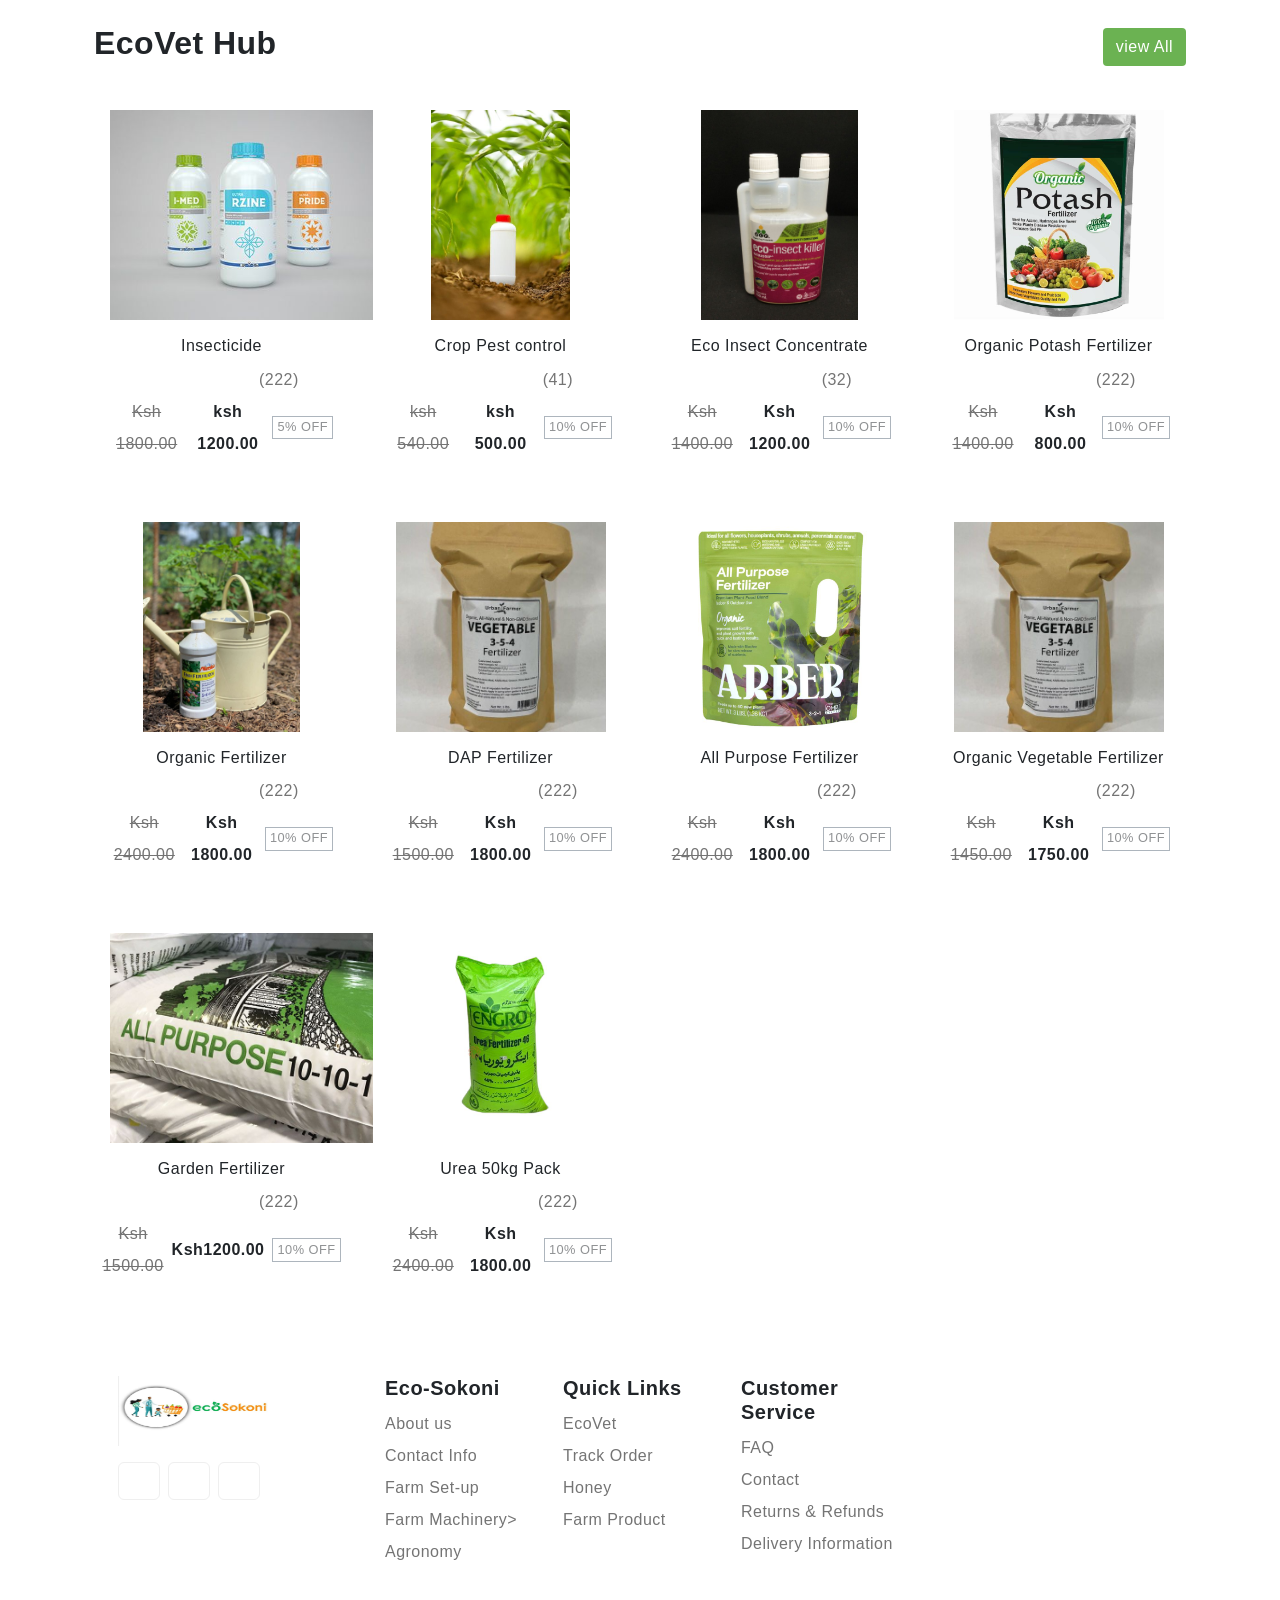
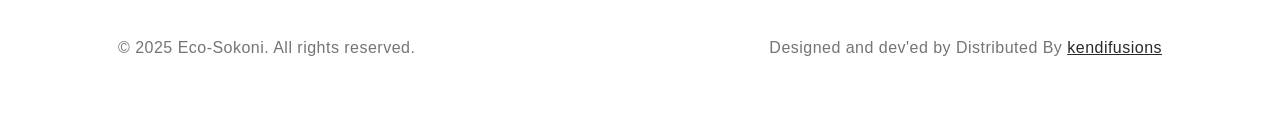
==== agrovet.html @ 6b437567 "eco-sokoni" ====
<!DOCTYPE html>
<html lang="en">
<head>
    <meta charset="UTF-8">
    <meta name="viewport" content="width=device-width, initial-scale=1.0">
    <title>Eco-sokoni | Agrovet</title>
    <link rel="stylesheet" href="css/honey.css">
    <link rel="stylesheet" href="https://cdn.jsdelivr.net/npm/swiper@9/swiper-bundle.min.css">
    <link href="https://cdn.jsdelivr.net/npm/bootstrap@5.3.0-alpha3/dist/css/bootstrap.min.css" rel="stylesheet" integrity="sha384-KK94CHFLLe+nY2dmCWGMq91rCGa5gtU4mk92HdvYe+M/SXH301p5ILy+dN9+nJOZ" crossorigin="anonymous">
    <link rel="stylesheet" type="text/css" href="css/vendor.css">
    <link rel="stylesheet" type="text/css" href="css/style.css">

    <link rel="preconnect" href="https://fonts.googleapis.com">
    <link rel="preconnect" href="https://fonts.gstatic.com" crossorigin>
    <link href="https://fonts.googleapis.com/css2?family=Nunito:wght@400;700&family=Open+Sans:ital,wght@0,400;0,700;1,400;1,700&display=swap" rel="stylesheet">

</head>
<body>
    <section class="pb-5">
        <div class="container-lg">
  
          <div class="row">
            <div class="col-md-12">
  
              <div class="section-header d-flex flex-wrap justify-content-between my-4">
                
                <h2 class="section-title">EcoVet Hub</h2>
  
                <div class="d-flex align-items-center">
                  <a href="shop.html" class="btn btn-primary rounded-1">view All</a>
                </div>
              </div>
              
            </div>
          </div>
          
          <div class="row">
            <div class="col-md-12">
  
              <div class="product-grid row row-cols-1 row-cols-sm-2 row-cols-md-3 row-cols-lg-3 row-cols-xl-4 row-cols-xxl-5">
                    
                <div class="col">
                  <div class="product-item">
                    <figure>
                      <a href="index.html" title="Product Title">
                        <img src="images/Insecticide - Mahmoud El-Najjar.jpg" alt="Product Thumbnail" class="tab-image">
                      </a>
                    </figure>
                    <div class="d-flex flex-column text-center">
                      <h3 class="fs-6 fw-normal">Insecticide </h3>
                      <div>
                        <span class="rating">
                          <svg width="18" height="18" class="text-warning"><use xlink:href="#star-full"></use></svg>
                          <svg width="18" height="18" class="text-warning"><use xlink:href="#star-full"></use></svg>
                          <svg width="18" height="18" class="text-warning"><use xlink:href="#star-full"></use></svg>
                          <svg width="18" height="18" class="text-warning"><use xlink:href="#star-full"></use></svg>
                          <svg width="18" height="18" class="text-warning"><use xlink:href="#star-half"></use></svg>
                        </span>
                        <span>(222)</span>
                      </div>
                      <div class="d-flex justify-content-center align-items-center gap-2">
                        <del>Ksh 1800.00</del>
                        <span class="text-dark fw-semibold">ksh 1200.00</span>
                        <span class="badge border border-dark-subtle rounded-0 fw-normal px-1 fs-7 lh-1 text-body-tertiary">5% OFF</span>
                      </div>
                      <div class="button-area p-3 pt-0">
                        <div class="row g-1 mt-2">
                          <div class="col-3"><input type="number" name="quantity" class="form-control border-dark-subtle input-number quantity" value="1"></div>
                          <div class="col-7"><a href="#" class="btn btn-primary rounded-1 p-2 fs-7 btn-cart"><svg width="18" height="18"><use xlink:href="#cart"></use></svg> Add to Cart</a></div>
                          <div class="col-2"><a href="#" class="btn btn-outline-dark rounded-1 p-2 fs-6"><svg width="18" height="18"><use xlink:href="#heart"></use></svg></a></div>
                        </div>
                      </div>
                    </div>
                  </div>
                </div>
  
                <div class="col">
                  <div class="product-item">
                    <figure>
                      <a href="index.html" title="Product Title">
                        <img src="images/Premium Photo _ Protection of crops from pests and diseases_ pesticide bottle at agriculture field_.jpg" alt="Product Thumbnail" class="tab-image">
                      </a>
                    </figure>
                    <div class="d-flex flex-column text-center">
                      <h3 class="fs-6 fw-normal"> Crop Pest control</h3>
                      <div>
                        <span class="rating">
                          <svg width="18" height="18" class="text-warning"><use xlink:href="#star-full"></use></svg>
                          <svg width="18" height="18" class="text-warning"><use xlink:href="#star-full"></use></svg>
                          <svg width="18" height="18" class="text-warning"><use xlink:href="#star-full"></use></svg>
                          <svg width="18" height="18" class="text-warning"><use xlink:href="#star-full"></use></svg>
                          <svg width="18" height="18" class="text-warning"><use xlink:href="#star-half"></use></svg>
                        </span>
                        <span>(41)</span>
                      </div>
                      <div class="d-flex justify-content-center align-items-center gap-2">
                        <del>ksh 540.00</del>
                        <span class="text-dark fw-semibold">ksh 500.00</span>
                        <span class="badge border border-dark-subtle rounded-0 fw-normal px-1 fs-7 lh-1 text-body-tertiary">10% OFF</span>
                      </div>
                      <div class="button-area p-3 pt-0">
                        <div class="row g-1 mt-2">
                          <div class="col-3"><input type="number" name="quantity" class="form-control border-dark-subtle input-number quantity" value="1"></div>
                          <div class="col-7"><a href="#" class="btn btn-primary rounded-1 p-2 fs-7 btn-cart"><svg width="18" height="18"><use xlink:href="#cart"></use></svg> Add to Cart</a></div>
                          <div class="col-2"><a href="#" class="btn btn-outline-dark rounded-1 p-2 fs-6"><svg width="18" height="18"><use xlink:href="#heart"></use></svg></a></div>
                        </div>
                      </div>
                    </div>
                  </div>
                </div>
  
                <div class="col">
                  <div class="product-item">
                    <figure>
                      <a href="index.html" title="Product Title">
                        <img src="images/OCP ECO INSECT KILLER CONCENTRATE - 250ml.jpg" alt="Product Thumbnail" class="tab-image">
                      </a>
                    </figure>
                    <div class="d-flex flex-column text-center">
                      <h3 class="fs-6 fw-normal">Eco Insect Concentrate</h3>
                      <div>
                        <span class="rating">
                          <svg width="18" height="18" class="text-warning"><use xlink:href="#star-full"></use></svg>
                          <svg width="18" height="18" class="text-warning"><use xlink:href="#star-full"></use></svg>
                          <svg width="18" height="18" class="text-warning"><use xlink:href="#star-full"></use></svg>
                          <svg width="18" height="18" class="text-warning"><use xlink:href="#star-full"></use></svg>
                          <svg width="18" height="18" class="text-warning"><use xlink:href="#star-half"></use></svg>
                        </span>
                        <span>(32)</span>
                      </div>
                      <div class="d-flex justify-content-center align-items-center gap-2">
                        <del>Ksh 1400.00</del>
                        <span class="text-dark fw-semibold">Ksh 1200.00</span>
                        <span class="badge border border-dark-subtle rounded-0 fw-normal px-1 fs-7 lh-1 text-body-tertiary">10% OFF</span>
                      </div>
                      <div class="button-area p-3 pt-0">
                        <div class="row g-1 mt-2">
                          <div class="col-3"><input type="number" name="quantity" class="form-control border-dark-subtle input-number quantity" value="1"></div>
                          <div class="col-7"><a href="#" class="btn btn-primary rounded-1 p-2 fs-7 btn-cart"><svg width="18" height="18"><use xlink:href="#cart"></use></svg> Add to Cart</a></div>
                          <div class="col-2"><a href="#" class="btn btn-outline-dark rounded-1 p-2 fs-6"><svg width="18" height="18"><use xlink:href="#heart"></use></svg></a></div>
                        </div>
                      </div>
                    </div>
                  </div>
                </div>
  
                <div class="col">
                  <div class="product-item">
                    <figure>
                      <a href="index.html" title="Product Title">
                        <img src="images/Organic Potash Fertilizer for Gardening, 880 GM helps in growing veggies _.jpg" alt="Product Thumbnail" class="tab-image">
                      </a>
                    </figure>
                    <div class="d-flex flex-column text-center">
                      <h3 class="fs-6 fw-normal">Organic Potash Fertilizer</h3>
                      <div>
                        <span class="rating">
                          <svg width="18" height="18" class="text-warning"><use xlink:href="#star-full"></use></svg>
                          <svg width="18" height="18" class="text-warning"><use xlink:href="#star-full"></use></svg>
                          <svg width="18" height="18" class="text-warning"><use xlink:href="#star-full"></use></svg>
                          <svg width="18" height="18" class="text-warning"><use xlink:href="#star-full"></use></svg>
                          <svg width="18" height="18" class="text-warning"><use xlink:href="#star-half"></use></svg>
                        </span>
                        <span>(222)</span>
                      </div>
                      <div class="d-flex justify-content-center align-items-center gap-2">
                        <del>Ksh 1400.00 </del>
                        <span class="text-dark fw-semibold">Ksh 800.00</span>
                        <span class="badge border border-dark-subtle rounded-0 fw-normal px-1 fs-7 lh-1 text-body-tertiary">10% OFF</span>
                      </div>
                      <div class="button-area p-3 pt-0">
                        <div class="row g-1 mt-2">
                          <div class="col-3"><input type="number" name="quantity" class="form-control border-dark-subtle input-number quantity" value="1"></div>
                          <div class="col-7"><a href="#" class="btn btn-primary rounded-1 p-2 fs-7 btn-cart"><svg width="18" height="18"><use xlink:href="#cart"></use></svg> Add to Cart</a></div>
                          <div class="col-2"><a href="#" class="btn btn-outline-dark rounded-1 p-2 fs-6"><svg width="18" height="18"><use xlink:href="#heart"></use></svg></a></div>
                        </div>
                      </div>
                    </div>
                  </div>
                </div>
                
                <div class="col">
                  <div class="product-item">
                    <figure>
                      <a href="index.html" title="Product Title">
                        <img src="images/Organic Fertilizer Options _ The Beginner's Garden.jpg" alt="Product Thumbnail" class="tab-image">
                      </a>
                    </figure>
                    <div class="d-flex flex-column text-center">
                      <h3 class="fs-6 fw-normal">Organic Fertilizer </h3>
                      <div>
                        <span class="rating">
                          <svg width="18" height="18" class="text-warning"><use xlink:href="#star-full"></use></svg>
                          <svg width="18" height="18" class="text-warning"><use xlink:href="#star-full"></use></svg>
                          <svg width="18" height="18" class="text-warning"><use xlink:href="#star-full"></use></svg>
                          <svg width="18" height="18" class="text-warning"><use xlink:href="#star-full"></use></svg>
                          <svg width="18" height="18" class="text-warning"><use xlink:href="#star-half"></use></svg>
                        </span>
                        <span>(222)</span>
                      </div>
                      <div class="d-flex justify-content-center align-items-center gap-2">
                        <del> Ksh 2400.00</del>
                        <span class="text-dark fw-semibold">Ksh 1800.00</span>
                        <span class="badge border border-dark-subtle rounded-0 fw-normal px-1 fs-7 lh-1 text-body-tertiary">10% OFF</span>
                      </div>
                      <div class="button-area p-3 pt-0">
                        <div class="row g-1 mt-2">
                          <div class="col-3"><input type="number" name="quantity" class="form-control border-dark-subtle input-number quantity" value="1"></div>
                          <div class="col-7"><a href="#" class="btn btn-primary rounded-1 p-2 fs-7 btn-cart"><svg width="18" height="18"><use xlink:href="#cart"></use></svg> Add to Cart</a></div>
                          <div class="col-2"><a href="#" class="btn btn-outline-dark rounded-1 p-2 fs-6"><svg width="18" height="18"><use xlink:href="#heart"></use></svg></a></div>
                        </div>
                      </div>
                    </div>
                  </div>
                </div>
                
                <div class="col">
                  <div class="product-item">
                    <figure>
                      <a href="index.html" title="Product Title">
                        <img src="images/Organic Vegetable Fertilizer, Fertilizers.jpg" alt="Product Thumbnail" class="tab-image">
                      </a>
                    </figure>
                    <div class="d-flex flex-column text-center">
                      <h3 class="fs-6 fw-normal">DAP Fertilizer</h3>
                      <div>
                        <span class="rating">
                          <svg width="18" height="18" class="text-warning"><use xlink:href="#star-full"></use></svg>
                          <svg width="18" height="18" class="text-warning"><use xlink:href="#star-full"></use></svg>
                          <svg width="18" height="18" class="text-warning"><use xlink:href="#star-full"></use></svg>
                          <svg width="18" height="18" class="text-warning"><use xlink:href="#star-full"></use></svg>
                          <svg width="18" height="18" class="text-warning"><use xlink:href="#star-half"></use></svg>
                        </span>
                        <span>(222)</span>
                      </div>
                      <div class="d-flex justify-content-center align-items-center gap-2">
                        <del>Ksh 1500.00</del>
                        <span class="text-dark fw-semibold">Ksh 1800.00</span>
                        <span class="badge border border-dark-subtle rounded-0 fw-normal px-1 fs-7 lh-1 text-body-tertiary">10% OFF</span>
                      </div>
                      <div class="button-area p-3 pt-0">
                        <div class="row g-1 mt-2">
                          <div class="col-3"><input type="number" name="quantity" class="form-control border-dark-subtle input-number quantity" value="1"></div>
                          <div class="col-7"><a href="#" class="btn btn-primary rounded-1 p-2 fs-7 btn-cart"><svg width="18" height="18"><use xlink:href="#cart"></use></svg> Add to Cart</a></div>
                          <div class="col-2"><a href="#" class="btn btn-outline-dark rounded-1 p-2 fs-6"><svg width="18" height="18"><use xlink:href="#heart"></use></svg></a></div>
                        </div>
                      </div>
                    </div>
                  </div>
                </div>
                
                <div class="col">
                  <div class="product-item">
                    <figure>
                      <a href="index.html" title="Product Title">
                        <img src="images/Organic All Purpose Fertilizer.jpg" alt="Product Thumbnail" class="tab-image">
                      </a>
                    </figure>
                    <div class="d-flex flex-column text-center">
                      <h3 class="fs-6 fw-normal">All Purpose Fertilizer</h3>
                      <div>
                        <span class="rating">
                          <svg width="18" height="18" class="text-warning"><use xlink:href="#star-full"></use></svg>
                          <svg width="18" height="18" class="text-warning"><use xlink:href="#star-full"></use></svg>
                          <svg width="18" height="18" class="text-warning"><use xlink:href="#star-full"></use></svg>
                          <svg width="18" height="18" class="text-warning"><use xlink:href="#star-full"></use></svg>
                          <svg width="18" height="18" class="text-warning"><use xlink:href="#star-half"></use></svg>
                        </span>
                        <span>(222)</span>
                      </div>
                      <div class="d-flex justify-content-center align-items-center gap-2">
                        <del>Ksh 2400.00</del>
                        <span class="text-dark fw-semibold">Ksh 1800.00</span>
                        <span class="badge border border-dark-subtle rounded-0 fw-normal px-1 fs-7 lh-1 text-body-tertiary">10% OFF</span>
                      </div>
                      <div class="button-area p-3 pt-0">
                        <div class="row g-1 mt-2">
                          <div class="col-3"><input type="number" name="quantity" class="form-control border-dark-subtle input-number quantity" value="1"></div>
                          <div class="col-7"><a href="#" class="btn btn-primary rounded-1 p-2 fs-7 btn-cart"><svg width="18" height="18"><use xlink:href="#cart"></use></svg> Add to Cart</a></div>
                          <div class="col-2"><a href="#" class="btn btn-outline-dark rounded-1 p-2 fs-6"><svg width="18" height="18"><use xlink:href="#heart"></use></svg></a></div>
                        </div>
                      </div>
                    </div>
                  </div>
                </div>
                
                <div class="col">
                  <div class="product-item">
                    <figure>
                      <a href="index.html" title="Product Title">
                        <img src="images/Organic Vegetable Fertilizer, Fertilizers.jpg" alt="Product Thumbnail" class="tab-image">
                      </a>
                    </figure>
                    <div class="d-flex flex-column text-center">
                      <h3 class="fs-6 fw-normal">Organic Vegetable Fertilizer</h3>
                      <div>
                        <span class="rating">
                          <svg width="18" height="18" class="text-warning"><use xlink:href="#star-full"></use></svg>
                          <svg width="18" height="18" class="text-warning"><use xlink:href="#star-full"></use></svg>
                          <svg width="18" height="18" class="text-warning"><use xlink:href="#star-full"></use></svg>
                          <svg width="18" height="18" class="text-warning"><use xlink:href="#star-full"></use></svg>
                          <svg width="18" height="18" class="text-warning"><use xlink:href="#star-half"></use></svg>
                        </span>
                        <span>(222)</span>
                      </div>
                      <div class="d-flex justify-content-center align-items-center gap-2">
                        <del>Ksh 1450.00</del>
                        <span class="text-dark fw-semibold">Ksh 1750.00</span>
                        <span class="badge border border-dark-subtle rounded-0 fw-normal px-1 fs-7 lh-1 text-body-tertiary">10% OFF</span>
                      </div>
                      <div class="button-area p-3 pt-0">
                        <div class="row g-1 mt-2">
                          <div class="col-3"><input type="number" name="quantity" class="form-control border-dark-subtle input-number quantity" value="1"></div>
                          <div class="col-7"><a href="#" class="btn btn-primary rounded-1 p-2 fs-7 btn-cart"><svg width="18" height="18"><use xlink:href="#cart"></use></svg> Add to Cart</a></div>
                          <div class="col-2"><a href="#" class="btn btn-outline-dark rounded-1 p-2 fs-6"><svg width="18" height="18"><use xlink:href="#heart"></use></svg></a></div>
                        </div>
                      </div>
                    </div>
                  </div>
                </div>
                
                <div class="col">
                  <div class="product-item">
                    <figure>
                      <a href="index.html" title="Product Title">
                        <img src="images/Garden Fertilizer Basics _ Key Things to Know _ joe gardener®.jpg" alt="Product Thumbnail" class="tab-image">
                      </a>
                    </figure>
                    <div class="d-flex flex-column text-center">
                      <h3 class="fs-6 fw-normal">Garden Fertilizer </h3>
                      <div>
                        <span class="rating">
                          <svg width="18" height="18" class="text-warning"><use xlink:href="#star-full"></use></svg>
                          <svg width="18" height="18" class="text-warning"><use xlink:href="#star-full"></use></svg>
                          <svg width="18" height="18" class="text-warning"><use xlink:href="#star-full"></use></svg>
                          <svg width="18" height="18" class="text-warning"><use xlink:href="#star-full"></use></svg>
                          <svg width="18" height="18" class="text-warning"><use xlink:href="#star-half"></use></svg>
                        </span>
                        <span>(222)</span>
                      </div>
                      <div class="d-flex justify-content-center align-items-center gap-2">
                        <del>Ksh 1500.00</del>
                        <span class="text-dark fw-semibold">Ksh1200.00</span>
                        <span class="badge border border-dark-subtle rounded-0 fw-normal px-1 fs-7 lh-1 text-body-tertiary">10% OFF</span>
                      </div>
                      <div class="button-area p-3 pt-0">
                        <div class="row g-1 mt-2">
                          <div class="col-3"><input type="number" name="quantity" class="form-control border-dark-subtle input-number quantity" value="1"></div>
                          <div class="col-7"><a href="#" class="btn btn-primary rounded-1 p-2 fs-7 btn-cart"><svg width="18" height="18"><use xlink:href="#cart"></use></svg> Add to Cart</a></div>
                          <div class="col-2"><a href="#" class="btn btn-outline-dark rounded-1 p-2 fs-6"><svg width="18" height="18"><use xlink:href="#heart"></use></svg></a></div>
                        </div>
                      </div>
                    </div>
                  </div>
                </div>
  
                <div class="col">
                  <div class="product-item">
                    <figure>
                      <a href="index.html" title="Product Title">
                        <img src="images/Engro Urea 50Kg.jpg" alt="Product Thumbnail" class="tab-image">
                      </a>
                    </figure>
                    <div class="d-flex flex-column text-center">
                      <h3 class="fs-6 fw-normal">Urea 50kg Pack</h3>
                      <div>
                        <span class="rating">
                          <svg width="18" height="18" class="text-warning"><use xlink:href="#star-full"></use></svg>
                          <svg width="18" height="18" class="text-warning"><use xlink:href="#star-full"></use></svg>
                          <svg width="18" height="18" class="text-warning"><use xlink:href="#star-full"></use></svg>
                          <svg width="18" height="18" class="text-warning"><use xlink:href="#star-full"></use></svg>
                          <svg width="18" height="18" class="text-warning"><use xlink:href="#star-half"></use></svg>
                        </span>
                        <span>(222)</span>
                      </div>
                      <div class="d-flex justify-content-center align-items-center gap-2">
                        <del>Ksh 2400.00</del>
                        <span class="text-dark fw-semibold">Ksh 1800.00</span>
                        <span class="badge border border-dark-subtle rounded-0 fw-normal px-1 fs-7 lh-1 text-body-tertiary">10% OFF</span>
                      </div>
                      <div class="button-area p-3 pt-0">
                        <div class="row g-1 mt-2">
                          <div class="col-3"><input type="number" name="quantity" class="form-control border-dark-subtle input-number quantity" value="1"></div>
                          <div class="col-7"><a href="#" class="btn btn-primary rounded-1 p-2 fs-7 btn-cart"><svg width="18" height="18"><use xlink:href="#cart"></use></svg> Add to Cart</a></div>
                          <div class="col-2"><a href="#" class="btn btn-outline-dark rounded-1 p-2 fs-6"><svg width="18" height="18"><use xlink:href="#heart"></use></svg></a></div>
                        </div>
                      </div>
                    </div>
                  </div>
                </div>
              </div>

              <footer class="py-5">
                <div class="container-lg">
                  <div class="row">
          
                    <div class="col-lg-3 col-md-6 col-sm-6">
                      <div class="footer-menu">
                        <img src="images/IMG-20200819-WA0207.jpg" width="150" height="70" alt="logo">
                        <div class="social-links mt-3">
                          <ul class="d-flex list-unstyled gap-2">
                            <li>
                              <a href="https://www.facebook.com/ecoSokoni/" class="btn btn-outline-light">
                                <svg width="16" height="16"><use xlink:href="#facebook"></use></svg>
                              </a>
                            </li>
                            <li>
                              <a href="#" class="btn btn-outline-light">
                                <svg width="16" height="16"><use xlink:href="#youtube"></use></svg>
                              </a>
                            </li>
                            <li>
                              <a href="https://www.instagram.com/eco_sokoni/?hl=en" class="btn btn-outline-light">
                                <svg width="16" height="16"><use xlink:href="#instagram"></use></svg>
                              </a>
                            </li>
                          </ul>
                        </div>
                      </div>
                    </div>
          
                    <div class="col-md-2 col-sm-6">
                      <div class="footer-menu">
                        <h5 class="widget-title">Eco-Sokoni</h5>
                        <ul class="menu-list list-unstyled">
                          <li class="menu-item">
                            <a href="index.html" class="nav-link">About us</a>
                          </li>
                          <li class="menu-item">
                            <a href="contact.html" class="nav-link">Contact Info </a>
                          </li>
                         
                          <li class="menu-item">
                            <a href="Fset-up.html" class="nav-link">Farm Set-up</a>
                          </li>
                          <li class="menu-item">
                            <a href="machinery.html" class="nav-link">Farm Machinery>
                          </li>
                          <li class="menu-item">
                            <a href="agronomy.html" class="nav-link">Agronomy</a>
                          </li>
                        </ul>
                      </div>
                    </div>
                    <div class="col-md-2 col-sm-6">
                      <div class="footer-menu">
                        <h5 class="widget-title">Quick Links</h5>
                        <ul class="menu-list list-unstyled">
                          <li class="menu-item">
                            <a href="agrovet.html" class="nav-link">EcoVet</a>
                          </li>
                        
                          
                          <li class="menu-item">
                            <a href="cart.html" class="nav-link">Track Order</a>
                          </li>
                          <li class="menu-item">
                            <a href="honey.html" class="nav-link">Honey</a>
                          </li>
                          <li class="menu-item">
                            <a href="organic.html" class="nav-link">Farm Product</a>
                          </li>
                        </ul>
                      </div>
                    </div>
                    <div class="col-md-2 col-sm-6">
                      <div class="footer-menu">
                        <h5 class="widget-title">Customer Service</h5>
                        <ul class="menu-list list-unstyled">
                          <li class="menu-item">
                            <a href="contact.html" class="nav-link">FAQ</a>
                          </li>
                          <li class="menu-item">
                            <a href="contact.html" class="nav-link">Contact</a>
                          </li>
                          <li class="menu-item">
                            <a href="#" class="nav-link">Returns & Refunds</a>
                          </li>
                          
                          <li class="menu-item">
                            <a href="cart.html" class="nav-link">Delivery Information</a>
                          </li>
                        </ul>
                      </div>
                    </div>
                    
                    
                  </div>
                </div>
              </footer>
              <div id="footer-bottom">
                <div class="container-lg">
                  <div class="row">
                    <div class="col-md-6 copyright">
                      <p>© 2025 Eco-Sokoni. All rights reserved.</p>
                    </div>
                    <div class="col-md-6 credit-link text-start text-md-end">
                      <p>Designed and dev'ed by <a href="kendifusions.netlify.app"></a> Distributed By <a href="Eco-sokoni.netlify.app">kendifusions</a> </p>
                    </div>
                  </div>
                </div>
              </div>
         
</body>
</html>
---- css/honey.css ----
body {
    --heading-font: "Inter", sans-serif;
    --bs-link-color: #333;
    --bs-link-hover-color:#333;
  
    --bs-link-color-rgb: 40,40,40;
    --bs-link-hover-color-rgb: 0,0,0;
  
    --bs-light-rgb: 248, 248, 248;
  
    --bs-font-sans-serif: "Inter", sans-serif;
    --bs-body-font-family: var(--bs-font-sans-serif);
    --bs-body-font-size: 1rem;
    --bs-body-font-weight: 400;
    --bs-body-line-height: 2;
    --bs-body-color: #747474;
  
    --bs-primary: #6BB252;
    --bs-primary-rgb: 107, 178, 82;
    
    --bs-secondary: #364127;
    --bs-secondary-rgb: 54, 65, 39;
    
    --bs-danger: #F95F09;
    --bs-danger-rgb: 249, 95, 9;
  
    --bs-success: #a3be4c;
    --bs-success-rgb: 163, 190, 76;
    
    --bs-primary-bg-subtle: #FFF9EB;
    --bs-success-bg-subtle: #eef5e5;
    
    --bs-border-color: #F7F7F7;
  }
  .btn-primary {
    --bs-btn-color: #fff;
    --bs-btn-bg: var(--bs-primary);
    --bs-btn-border-color: transparent;
    --bs-btn-hover-color: #fff;
    --bs-btn-hover-bg: #f7a422;
    --bs-btn-hover-border-color: transparent;
    --bs-btn-focus-shadow-rgb: 49,132,253;
    --bs-btn-active-color: #fff;
    --bs-btn-active-bg: var(--bs-primary);
    --bs-btn-active-border-color: transparent;
    --bs-btn-active-shadow: inset 0 3px 5px rgba(0, 0, 0, 0.125);
    --bs-btn-disabled-color: #fff;
    --bs-btn-disabled-bg: #d3d7dd;
    --bs-btn-disabled-border-color: transparent;
  }
  .btn-outline-primary {
    --bs-btn-color: var(--bs-primary);
    --bs-btn-border-color: var(--bs-primary);
    --bs-btn-hover-color: #fff;
    --bs-btn-hover-bg: #ffc107;
    --bs-btn-hover-border-color: #ffc107;
    --bs-btn-focus-shadow-rgb: 13,110,253;
    --bs-btn-active-color: #fff;
    --bs-btn-active-bg: #ffc107;
    --bs-btn-active-border-color: #ffc107;
    --bs-btn-active-shadow: inset 0 3px 5px rgba(0, 0, 0, 0.125);
    --bs-btn-disabled-color: #fff3cd;
    --bs-btn-disabled-bg: transparent;
    --bs-btn-disabled-border-color: #fff3cd;
    --bs-gradient: none;
  }
  .btn-outline-light {
    --bs-btn-color: #747474;
    --bs-btn-border-color: #EFEFEF;
    --bs-btn-hover-color: #000;
    --bs-btn-hover-bg: #EFEFEF;
    --bs-btn-hover-border-color: #EFEFEF;
    --bs-btn-focus-shadow-rgb: 248,249,250;
    --bs-btn-active-color: #000;
    --bs-btn-active-bg: #EFEFEF;
    --bs-btn-active-border-color: #EFEFEF;
    --bs-btn-active-shadow: inset 0 3px 5px rgba(0, 0, 0, 0.125);
    --bs-btn-disabled-color: #EFEFEF;
    --bs-btn-disabled-bg: transparent;
    --bs-btn-disabled-border-color: #EFEFEF;
    --bs-gradient: none;
  }
  .btn-warning {
    --bs-btn-color: #747474;
    --bs-btn-bg: #FCF7EB;
    --bs-btn-border-color: #FCF7EB;
    --bs-btn-hover-color: #747474;
    --bs-btn-hover-bg: #FFECBE;
    --bs-btn-hover-border-color: #FFECBE;
    --bs-btn-focus-shadow-rgb: 217,164,6;
    --bs-btn-active-color: #000;
    --bs-btn-active-bg: #FFECBE;
    --bs-btn-active-border-color: #FFECBE;
    --bs-btn-active-shadow: inset 0 3px 5px rgba(0, 0, 0, 0.125);
    --bs-btn-disabled-color: #000;
    --bs-btn-disabled-bg: #FCF7EB;
    --bs-btn-disabled-border-color: #FCF7EB;
  }
  .btn-success {
    --bs-btn-color: #222;
    --bs-btn-bg: #EEF5E4;
    --bs-btn-border-color: #EEF5E4;
    --bs-btn-hover-color: #222;
    --bs-btn-hover-bg: #9de3c2;
    --bs-btn-hover-border-color: #9de3c2;
    --bs-btn-focus-shadow-rgb: 60,153,110;
    --bs-btn-active-color: #222;
    --bs-btn-active-bg: #9de3c2;
    --bs-btn-active-border-color: #9de3c2;
    --bs-btn-active-shadow: inset 0 3px 5px rgba(0, 0, 0, 0.125);
    --bs-btn-disabled-color: #222;
    --bs-btn-disabled-bg: #EEF5E4;
    --bs-btn-disabled-border-color: #EEF5E4;
  }
  .btn-danger {
    --bs-btn-color: #222;
    --bs-btn-bg: #FFEADA;
    --bs-btn-border-color: #FFEADA;
    --bs-btn-hover-color: #222;
    --bs-btn-hover-bg: #ecc9af;
    --bs-btn-hover-border-color: #ecc9af;
    --bs-btn-focus-shadow-rgb: 60,153,110;
    --bs-btn-active-color: #222;
    --bs-btn-active-bg: #ecc9af;
    --bs-btn-active-border-color: #ecc9af;
    --bs-btn-active-shadow: inset 0 3px 5px rgba(0, 0, 0, 0.125);
    --bs-btn-disabled-color: #222;
    --bs-btn-disabled-bg: #FFEADA;
    --bs-btn-disabled-border-color: #FFEADA;
  }
  body {
    letter-spacing: 0.03em;
  }
  h1,h2,h3,h4,h5,h6 {
    font-family: var(--heading-font);
    color: var(--bs-dark);
    font-weight: 700;
  }
  .container{
    border: 2px solid red;
    
  }
  .img{
    height: auto;
    width: 150px;
  }
  .product{
    display: grid;
    grid-template-columns: repeat(4fr,3);
    width: 200px;
    border: 2px solid red;
  }
---- css/style.css ----
body {
  --heading-font: "Inter", sans-serif;
  --bs-link-color: #333;
  --bs-link-hover-color:#333;

  --bs-link-color-rgb: 40,40,40;
  --bs-link-hover-color-rgb: 0,0,0;

  --bs-light-rgb: 248, 248, 248;

  --bs-font-sans-serif: "Inter", sans-serif;
  --bs-body-font-family: var(--bs-font-sans-serif);
  --bs-body-font-size: 1rem;
  --bs-body-font-weight: 400;
  --bs-body-line-height: 2;
  --bs-body-color: #747474;

  --bs-primary: #6BB252;
  --bs-primary-rgb: 107, 178, 82;
  
  --bs-secondary: #364127;
  --bs-secondary-rgb: 54, 65, 39;
  
  --bs-danger: #F95F09;
  --bs-danger-rgb: 249, 95, 9;

  --bs-success: #a3be4c;
  --bs-success-rgb: 163, 190, 76;
  
  --bs-primary-bg-subtle: #FFF9EB;
  --bs-success-bg-subtle: #eef5e5;
  
  --bs-border-color: #F7F7F7;
}
.btn-primary {
  --bs-btn-color: #fff;
  --bs-btn-bg: var(--bs-primary);
  --bs-btn-border-color: transparent;
  --bs-btn-hover-color: #fff;
  --bs-btn-hover-bg: #f7a422;
  --bs-btn-hover-border-color: transparent;
  --bs-btn-focus-shadow-rgb: 49,132,253;
  --bs-btn-active-color: #fff;
  --bs-btn-active-bg: var(--bs-primary);
  --bs-btn-active-border-color: transparent;
  --bs-btn-active-shadow: inset 0 3px 5px rgba(0, 0, 0, 0.125);
  --bs-btn-disabled-color: #fff;
  --bs-btn-disabled-bg: #d3d7dd;
  --bs-btn-disabled-border-color: transparent;
}
.btn-outline-primary {
  --bs-btn-color: var(--bs-primary);
  --bs-btn-border-color: var(--bs-primary);
  --bs-btn-hover-color: #fff;
  --bs-btn-hover-bg: #ffc107;
  --bs-btn-hover-border-color: #ffc107;
  --bs-btn-focus-shadow-rgb: 13,110,253;
  --bs-btn-active-color: #fff;
  --bs-btn-active-bg: #ffc107;
  --bs-btn-active-border-color: #ffc107;
  --bs-btn-active-shadow: inset 0 3px 5px rgba(0, 0, 0, 0.125);
  --bs-btn-disabled-color: #fff3cd;
  --bs-btn-disabled-bg: transparent;
  --bs-btn-disabled-border-color: #fff3cd;
  --bs-gradient: none;
}
.btn-outline-light {
  --bs-btn-color: #747474;
  --bs-btn-border-color: #EFEFEF;
  --bs-btn-hover-color: #000;
  --bs-btn-hover-bg: #EFEFEF;
  --bs-btn-hover-border-color: #EFEFEF;
  --bs-btn-focus-shadow-rgb: 248,249,250;
  --bs-btn-active-color: #000;
  --bs-btn-active-bg: #EFEFEF;
  --bs-btn-active-border-color: #EFEFEF;
  --bs-btn-active-shadow: inset 0 3px 5px rgba(0, 0, 0, 0.125);
  --bs-btn-disabled-color: #EFEFEF;
  --bs-btn-disabled-bg: transparent;
  --bs-btn-disabled-border-color: #EFEFEF;
  --bs-gradient: none;
}
.btn-warning {
  --bs-btn-color: #747474;
  --bs-btn-bg: #FCF7EB;
  --bs-btn-border-color: #FCF7EB;
  --bs-btn-hover-color: #747474;
  --bs-btn-hover-bg: #FFECBE;
  --bs-btn-hover-border-color: #FFECBE;
  --bs-btn-focus-shadow-rgb: 217,164,6;
  --bs-btn-active-color: #000;
  --bs-btn-active-bg: #FFECBE;
  --bs-btn-active-border-color: #FFECBE;
  --bs-btn-active-shadow: inset 0 3px 5px rgba(0, 0, 0, 0.125);
  --bs-btn-disabled-color: #000;
  --bs-btn-disabled-bg: #FCF7EB;
  --bs-btn-disabled-border-color: #FCF7EB;
}
.btn-success {
  --bs-btn-color: #222;
  --bs-btn-bg: #EEF5E4;
  --bs-btn-border-color: #EEF5E4;
  --bs-btn-hover-color: #222;
  --bs-btn-hover-bg: #9de3c2;
  --bs-btn-hover-border-color: #9de3c2;
  --bs-btn-focus-shadow-rgb: 60,153,110;
  --bs-btn-active-color: #222;
  --bs-btn-active-bg: #9de3c2;
  --bs-btn-active-border-color: #9de3c2;
  --bs-btn-active-shadow: inset 0 3px 5px rgba(0, 0, 0, 0.125);
  --bs-btn-disabled-color: #222;
  --bs-btn-disabled-bg: #EEF5E4;
  --bs-btn-disabled-border-color: #EEF5E4;
}
.btn-danger {
  --bs-btn-color: #222;
  --bs-btn-bg: #FFEADA;
  --bs-btn-border-color: #FFEADA;
  --bs-btn-hover-color: #222;
  --bs-btn-hover-bg: #ecc9af;
  --bs-btn-hover-border-color: #ecc9af;
  --bs-btn-focus-shadow-rgb: 60,153,110;
  --bs-btn-active-color: #222;
  --bs-btn-active-bg: #ecc9af;
  --bs-btn-active-border-color: #ecc9af;
  --bs-btn-active-shadow: inset 0 3px 5px rgba(0, 0, 0, 0.125);
  --bs-btn-disabled-color: #222;
  --bs-btn-disabled-bg: #FFEADA;
  --bs-btn-disabled-border-color: #FFEADA;
}
body {
  letter-spacing: 0.03em;
}
h1,h2,h3,h4,h5,h6 {
  font-family: var(--heading-font);
  color: var(--bs-dark);
  font-weight: 700;
}
.breadcrumb.text-white {
  --bs-breadcrumb-divider-color: #fff;
  --bs-breadcrumb-item-active-color: var(--bs-primary);
}
.dropdown-menu {
  --bs-dropdown-link-active-bg: var(--bs-primary);
}
.nav-pills .nav-link {
  --bs-nav-pills-link-active-color: #111;
  --bs-nav-pills-link-active-bg: #f1f1f1;
}
.pagination {
  --bs-pagination-active-bg: var(--bs-primary);
  --bs-pagination-active-border-color: var(--bs-primary);
}
.container, .container-fluid, .container-lg, .container-md, .container-sm, .container-xl, .container-xxl {
  --bs-gutter-x: 3rem;
}
/*----------------------------------------------*/
/* 6. SITE STRUCTURE */
/*----------------------------------------------*/
/* 6.1 Header
--------------------------------------------------------------*/
/* Preloader */
.preloader-wrapper {
  width: 100%;
  height: 100vh;
  margin: 0 auto;
  position: fixed;
  top: 0;
  left: 0;
  z-index: 111;
  background: #fff;
}

.preloader-wrapper .preloader {
  margin: 20% auto 0;
  transform: translateZ(0);
}

.preloader:before,
.preloader:after {
  content: '';
  position: absolute;
  top: 0;
}

.preloader:before,
.preloader:after,
.preloader {
  border-radius: 50%;
  width: 2em;
  height: 2em;
  animation: animation 1.2s infinite ease-in-out;
}

.preloader {
  animation-delay: -0.16s;
}

.preloader:before {
  left: -3.5em;
  animation-delay: -0.32s;
}

.preloader:after {
  left: 3.5em;
}

@keyframes animation {
  0%,
  80%,
  100% {
    box-shadow: 0 2em 0 -1em var(--bs-primary);
  }
  40% {
    box-shadow: 0 2em 0 0 var(--bs-primary);
  }
}

/* *** Start editing below this line *** */
/* .container-fluid {
  max-width: 1600px;
}
*/
@media (min-width: 1400px) {
  .container-lg {
      max-width: 1600px;
  }
} 

.banner-blocks {
  display: grid;
  grid-template-columns: repeat(12, 1fr);
  grid-template-rows: repeat(2, 1fr);
  grid-gap: 2rem;
}
.block-1 { grid-area: 1 / 1 / 3 / 8; }
.block-2 { grid-area: 1 / 8 / 2 / 13; }
.block-3 { grid-area: 2 / 8 / 3 / 13; }

@media screen and (max-width:1140px) {
  .banner-blocks {
    grid-template-columns: 1fr;
    grid-template-rows: repeat(4, 1fr);
  }
  .block-1 { grid-area: 1 / 1 / 3 / 2; }
  .block-2 { grid-area: 3 / 1 / 4 / 2; }
  .block-3 { grid-area: 4 / 1 / 5 / 2; }
  
}

/* Swiper carousel */
.swiper-prev,
.swiper-next {
  width: 38px;
  height: 38px;
  line-height: 38px;
  background: #F1F1F1;
  color: #222222;
  padding: 0;
  text-align: center;
  border-radius: 10px;
  --bs-btn-border-color: transparent;
  --bs-btn-active-bg: #ec9b22;
  --bs-btn-active-border-color: transparent;
  --bs-btn-hover-bg: var(--bs-primary);
  --bs-btn-hover-border-color: transparent;
  --bs-btn-disabled-color: #ccc;
  --bs-btn-disabled-bg: #eaeaea;
  --bs-btn-disabled-border-color: #eaeaea
}
.swiper-prev:hover,
.swiper-next:hover {
  background: var(--bs-primary);
}

/* category carousel */
.category-carousel .category-item {
  background: #FFFFFF;
  border: 1px solid #FBFBFB;
  box-shadow: 0px 5px 22px rgba(0, 0, 0, 0.04);
  border-radius: 16px;
  text-align: center;
  padding: 60px 20px;
  margin: 20px 0;
  transition: box-shadow 0.3s ease-out, transform 0.3s ease-out;
}
.category-carousel .category-item:hover {
  transform: translate3d(0,-10px,0);
  box-shadow: 0px 21px 44px rgba(0, 0, 0, 0.08);
}
.category-carousel .category-item .category-title {
  font-weight: 600;
  font-size: 20px;
  line-height: 27px;
  letter-spacing: 0.02em;
  text-transform: capitalize;
  color: #222222;
  margin-top: 20px;
}

/* brand carousel */
.brand-carousel .brand-item {
  background: #FFFFFF;
  border: 1px solid #FBFBFB;
  box-shadow: 0px 5px 22px rgba(0, 0, 0, 0.04);
  border-radius: 16px;
  padding: 16px;
}
.brand-carousel .brand-item img {
  width: 100%;
  border-radius: 12px;
}
.brand-carousel .brand-item .brand-details {
  margin-left: 15px;
}
.brand-carousel .brand-item .brand-title {
  margin: 0;
}

/* product tabs */
.product-tabs .nav-tabs {
  justify-content: flex-end;
  border: none;
  
  --bs-nav-link-hover-color: #111;
  --bs-nav-link-color: #555;
  --bs-nav-tabs-link-border-color: #fff;
  --bs-nav-tabs-link-hover-border-color: transparent;
  --bs-nav-tabs-link-active-border-color: #fff;
}
.product-tabs .nav-tabs .nav-link.active, 
.product-tabs .nav-tabs .nav-item.show .nav-link {
  /* border: none; */
  border-bottom: 3px solid var(--bs-primary);
}

/* products-carousel */
.products-carousel .swiper, .products-carousel .swiper-container {
  overflow: visible;
}

/* product-grid */
input[type=number]::-webkit-inner-spin-button, 
input[type=number]::-webkit-outer-spin-button {  
   opacity: 1;
}
.product-item .button-area .quantity {
  padding: 0.5rem;
}
.product-item .button-area {
  display: none;
  position: absolute;
  text-align: center;
  background: #fff;
  width: 100%;
  left: 0;
  bottom: -55px;
  z-index: 1;
  box-shadow: 0px 20px 44px rgba(0, 0, 0, 0.08);
  /* transition: box-shadow 0.3s ease-out; */
}
.product-item {
  position: relative;
  padding: 16px;
  background: #FFFFFF;
  border-radius: 16px;
  margin-bottom: 30px;
  box-shadow: 0px 0px 22px rgba(0, 0, 0, 0);
  /* transition: box-shadow 0.3s ease-out, margin 0.3s ease-out; */
}
.product-item:hover .button-area {
  display: block;
}
.product-item:hover {
  /* z-index: 1; */
  /* margin-bottom: -50px; */
  /* max-height: 500px; */
  box-shadow: 0px 0px 44px rgba(0, 0, 0, 0.08);
}
.product-item figure {
  text-align: center;
}
.product-item figure img {
  max-height: 210px;
  height: auto;
}
.product-item .product-qty {
  width: 85px;
}
.product-item .btn-link {
  text-decoration: none;
}
.product-item #quantity {
  height: auto;
  width: 28px;
  text-align: center;
  border: none;
  margin: 0;
  padding: 0;
}
.product-item .btn-number {
  width: 26px;
  height: 26px;
  line-height: 1;
  text-align: center;
  background: #FFFFFF;
  border: 1px solid #E2E2E2;
  border-radius: 6px;
  color: #222;
  padding: 0;
}

/* cart */
.cart .product-qty {
  min-width: 130px;
}

/* floating image */
.image-float {
  margin-top: -140px;
  margin-bottom: -140px;
}
@media screen and (max-width:991px) {
  .image-float {
    margin: 0;
  }
}
 /* post item */
.post-item .post-meta {
  font-size: 0.8rem;
  line-height: 1;
}
.post-item .post-meta svg {
  margin-right: 5px;
}

@media screen and (max-width: 991px) {
  /* offcanvas menu */
  .offcanvas-body .nav-item {
    font-weight: 700;
    border-bottom: 1px solid #d1d1d1;
  }
  .offcanvas-body .filter-categories {
    width: 100%;
    margin-bottom: 20px !important;
    border: 1px solid #d1d1d1 !important;
    padding: 14px;
    border-radius: 8px;
  }
  /* dropdown-menu */
  .dropdown-menu {
    padding: 0;
    border: none;
    line-height: 1.4;
    font-size: 0.9em;
  }
  .dropdown-menu a {
    padding-left: 0;
  }
  .dropdown-toggle::after {
    position: absolute;
    right: 0;
    top: 21px;
  }
}

/* single product */
/* product-thumbnail-slider */
.product-thumbnail-slider {
  height: 740px;
}
@media screen and (max-width:992px) {
  .product-thumbnail-slider {
    margin-top: 20px;
    height: auto;
  }
}
@media screen and (min-width:992px) {
  .product-thumbnail-slider {
    height: 420px;
  }
}
@media screen and (min-width:1200px) {
  .product-thumbnail-slider {
    height: 540px;
  }
}
@media screen and (min-width:1400px) {
  .product-thumbnail-slider {
    height: 740px;
  }
}

/* bootstrap extended */
.border-dashed {
  border-bottom: 1px dashed #d1d1d1;
}
.ls-1 {
  letter-spacing: -0.04em;
}
.button-area .btn-cart {
  text-wrap: nowrap;
  height: 3.3em;
  line-height: 2em;
  width: 100%;
}
.fs-7 {
  font-size: 0.8rem!important;
}

/* button */
.btn-link {
  display: inline-block;
  font-size: 0.875rem;
  font-weight: bold;
  font-family: var(--bs-body-font-family);
  letter-spacing: 0.0875rem;
  text-transform: uppercase;
  text-decoration: none;
}

a.btn-link,
a.btn-link:after {
  transition: all .5s;
}

a.btn-link {
  position: relative;
}

a.btn-link:before,
a.btn-link:after {
  content: '';
  display: block;
  position: absolute;
  bottom: 0;
  left: 0;
  width: 0;
  background-color: var(--bs-dark);
  height: 2px;
}

[data-bs-theme=dark] a.btn-link:after {
  background-color: var(--bs-light);
}

a.btn-link:before {
  background-color: rgba( var(--bs-light-rgb), 0.2 );
  width: 100%;
}

a.btn-link.is-checked:after,
a.btn-link:hover:after {
  width: 100%;
}

a.btn-link.text-white:after {
  background-color: var(--bs-light);
}

a.btn-link.text-light:after {
  background-color: var(--bs-light);
}

.navbar .megamenu{ padding: 1rem; }
/* ============ desktop view ============ */
@media all and (min-width: 992px) {
	
	.navbar .has-megamenu{position:static!important;}
	.navbar .megamenu{left:0; right:0; width:100%; margin-top:0;  }
	
}	
/* ============ desktop view .end// ============ */


/* ============ mobile view ============ */
@media(max-width: 991px){
	.navbar.fixed-top .navbar-collapse, .navbar.sticky-top .navbar-collapse{
		overflow-y: auto;
	    max-height: 90vh;
	    margin-top:10px;
	}
}
/* ============ mobile view .end// ============ */
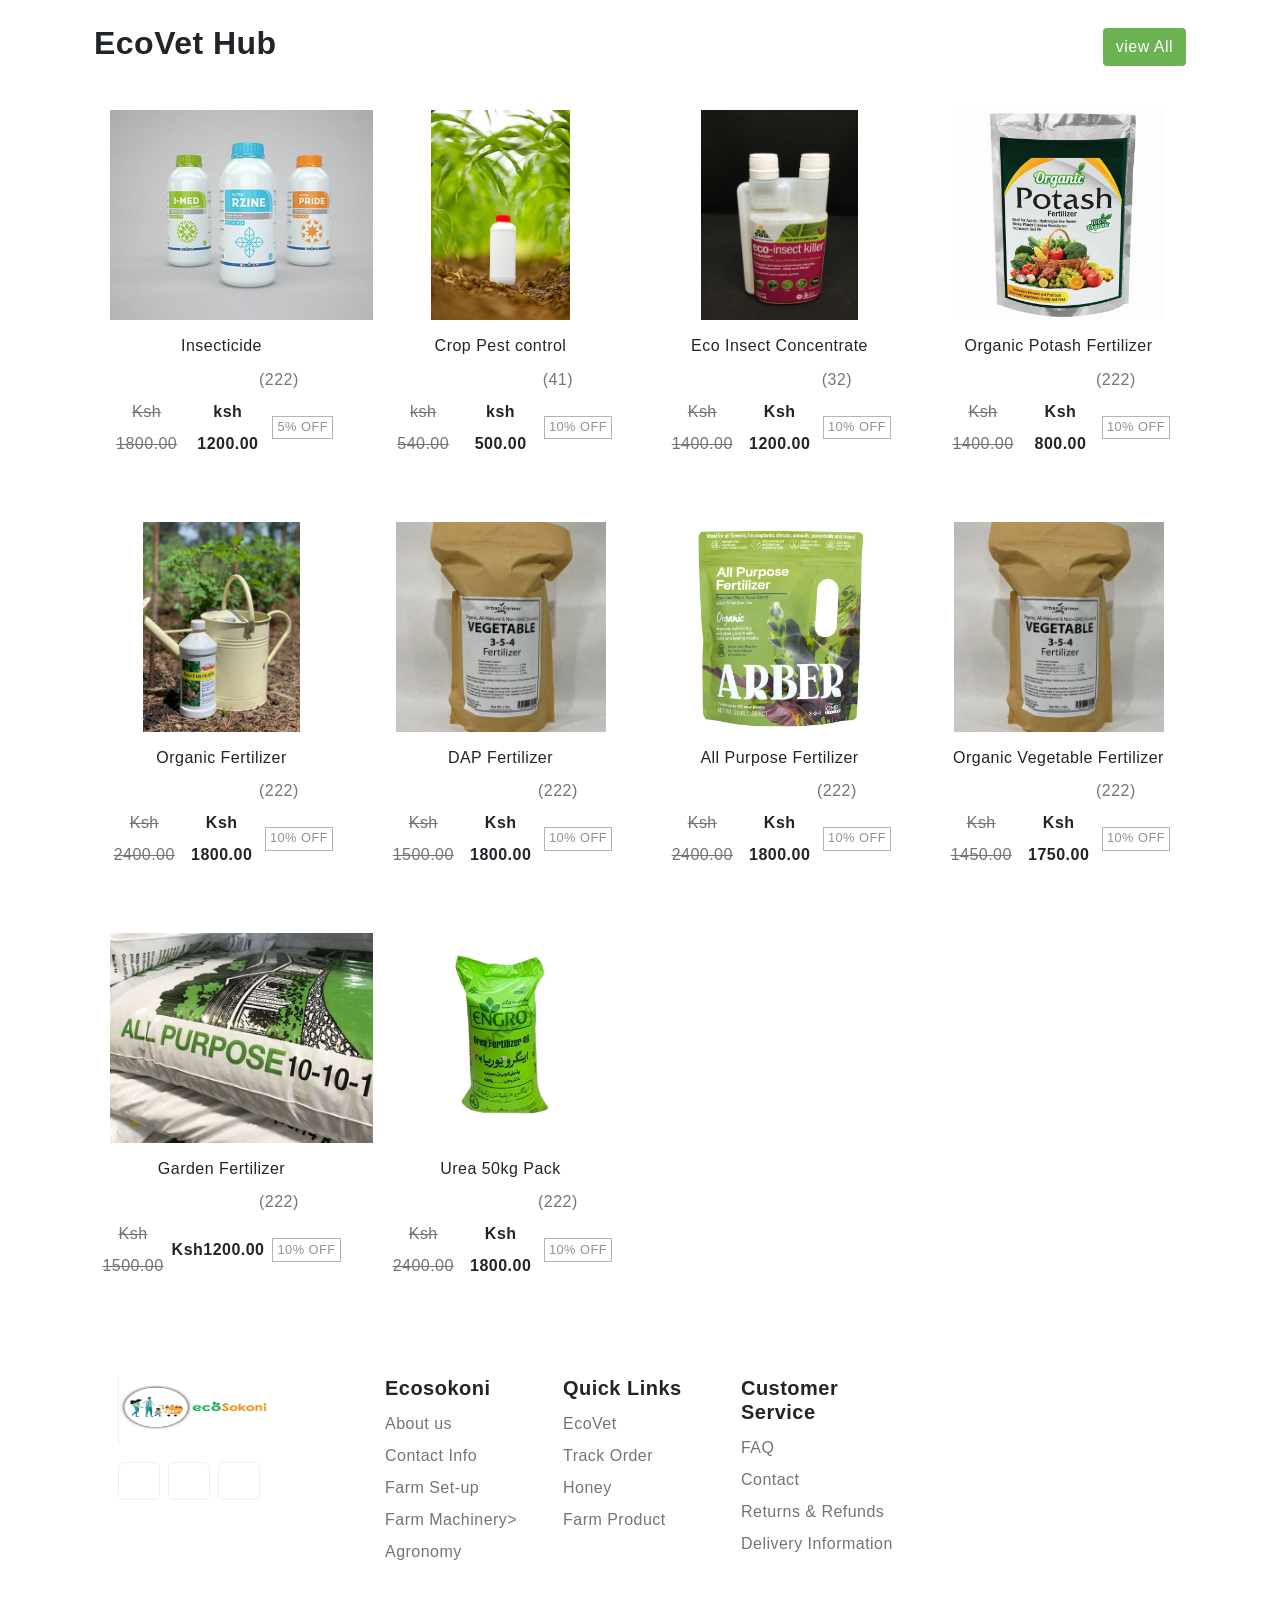
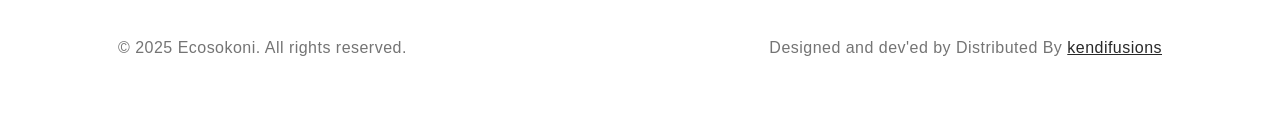
==== commit 9356cee3: "typos" ====
--- a/agrovet.html
+++ b/agrovet.html
@@ -3,7 +3,7 @@
 <head>
     <meta charset="UTF-8">
     <meta name="viewport" content="width=device-width, initial-scale=1.0">
-    <title>Eco-sokoni | Agrovet</title>
+    <title>Ecosokoni | Agrovet</title>
     <link rel="stylesheet" href="css/honey.css">
     <link rel="stylesheet" href="https://cdn.jsdelivr.net/npm/swiper@9/swiper-bundle.min.css">
     <link href="https://cdn.jsdelivr.net/npm/bootstrap@5.3.0-alpha3/dist/css/bootstrap.min.css" rel="stylesheet" integrity="sha384-KK94CHFLLe+nY2dmCWGMq91rCGa5gtU4mk92HdvYe+M/SXH301p5ILy+dN9+nJOZ" crossorigin="anonymous">
@@ -421,7 +421,7 @@
           
                     <div class="col-md-2 col-sm-6">
                       <div class="footer-menu">
-                        <h5 class="widget-title">Eco-Sokoni</h5>
+                        <h5 class="widget-title">Ecosokoni</h5>
                         <ul class="menu-list list-unstyled">
                           <li class="menu-item">
                             <a href="index.html" class="nav-link">About us</a>
@@ -492,10 +492,10 @@
                 <div class="container-lg">
                   <div class="row">
                     <div class="col-md-6 copyright">
-                      <p>© 2025 Eco-Sokoni. All rights reserved.</p>
+                      <p>© 2025 Ecosokoni. All rights reserved.</p>
                     </div>
                     <div class="col-md-6 credit-link text-start text-md-end">
-                      <p>Designed and dev'ed by <a href="kendifusions.netlify.app"></a> Distributed By <a href="Eco-sokoni.netlify.app">kendifusions</a> </p>
+                      <p>Designed and dev'ed by <a href="kendifusions.netlify.app"></a> Distributed By <a href="Ecosokoni.netlify.app">kendifusions</a> </p>
                     </div>
                   </div>
                 </div>
